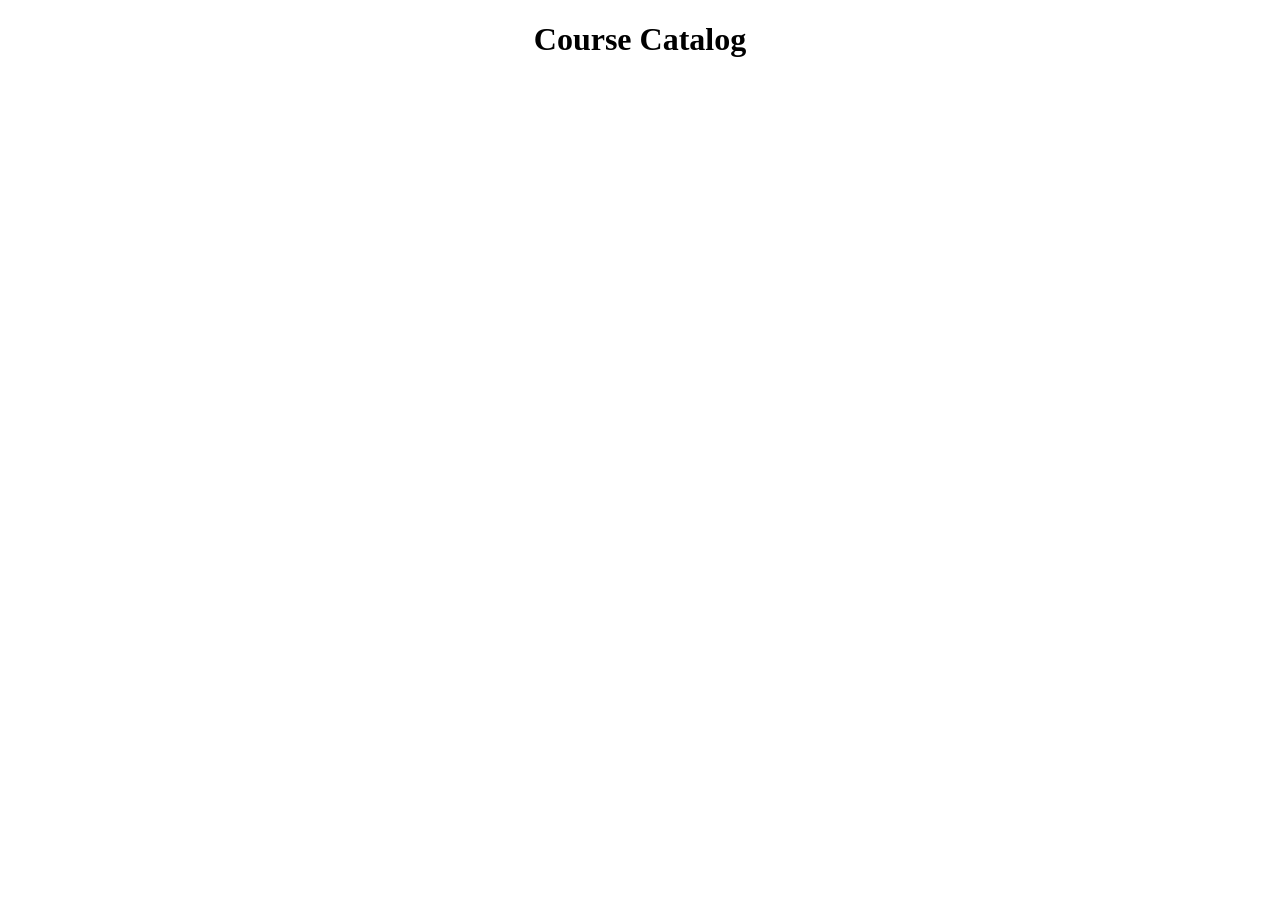
==== home.html @ 989145ee "courses listing" ====
<!DOCTYPE html>
<html lang="en">
<head>
    <meta charset="UTF-8">
    <meta name="viewport" content="width=device-width, initial-scale=1.0">
    <title>course catalog</title>
    <link rel="stylesheet" href="style.css">
    <script defer src="bro.js"></script>
</head>
<body>
    <header>
        <h1 class="header">Course Catalog</h1>
    </header>
    <section id="course-container">
        <!-- <div class="course-title">
            <h3>Javascript</h3>
            <p>Price:1000</p>
            <p>Rating: 4.5</p>
            <p>Available Languages: Malayalam, Tamil</p>
            <p>Instructor: John Doe</p>
            <p>Contact: 99-233-34344</p>
        </div> -->
    </section>
</body>
</html>
---- style.css ----
.header{
    text-align: center;
}
.course-title{
    background: #d9c785;
    padding: 15px;
    width: 300px;
    border-radius: 20px;
}
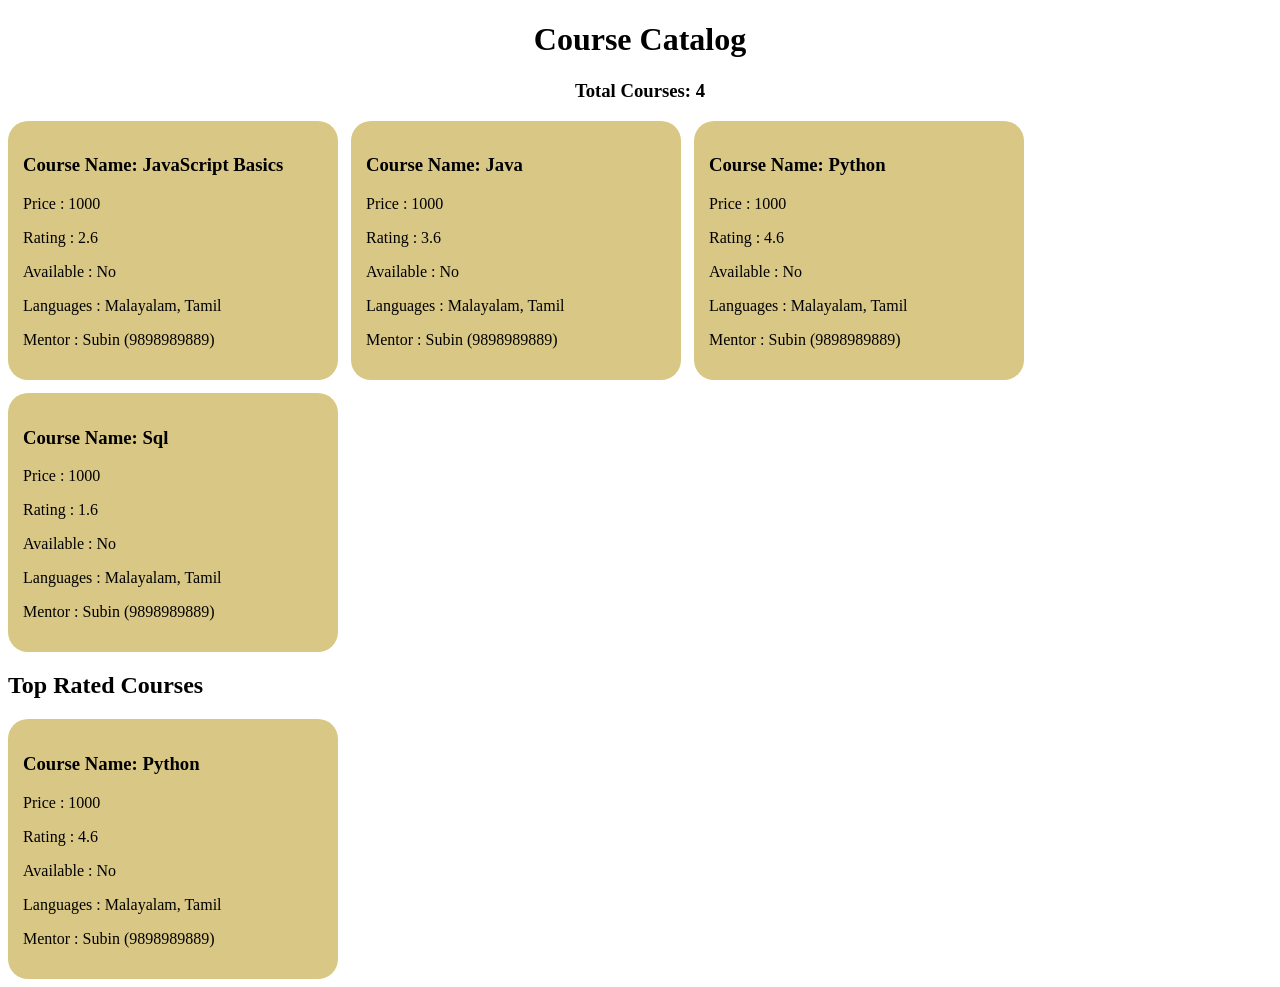
==== commit f1acf78b: "top rated course" ====
--- a/home.html
+++ b/home.html
@@ -1,18 +1,19 @@
-<!DOCTYPE html>
+<!doctype html>
 <html lang="en">
-<head>
-    <meta charset="UTF-8">
-    <meta name="viewport" content="width=device-width, initial-scale=1.0">
+  <head>
+    <meta charset="UTF-8" />
+    <meta name="viewport" content="width=device-width, initial-scale=1.0" />
     <title>course catalog</title>
-    <link rel="stylesheet" href="style.css">
+    <link rel="stylesheet" href="style.css" />
     <script defer src="bro.js"></script>
-</head>
-<body>
+  </head>
+  <body>
     <header>
-        <h1 class="header">Course Catalog</h1>
+      <h1 class="header">Course Catalog</h1>
+      <h3 id="course-count"></h3>
     </header>
     <section id="course-container">
-        <!-- <div class="course-title">
+      <!-- <div class="course-title">
             <h3>Javascript</h3>
             <p>Price:1000</p>
             <p>Rating: 4.5</p>
@@ -21,5 +22,10 @@
             <p>Contact: 99-233-34344</p>
         </div> -->
     </section>
-</body>
-</html>+    <section>
+      <h2>Top Rated Courses</h2>
+      <div id="top-rated-courses"></div>
+    </section>
+     
+  </body>
+</html>
--- a/style.css
+++ b/style.css
@@ -6,4 +6,12 @@
     padding: 15px;
     width: 300px;
     border-radius: 20px;
+}
+#course-container{
+    display: flex;
+    gap: 13px;
+    flex-wrap: wrap;
+}
+#course-count{
+    text-align: center;
 }
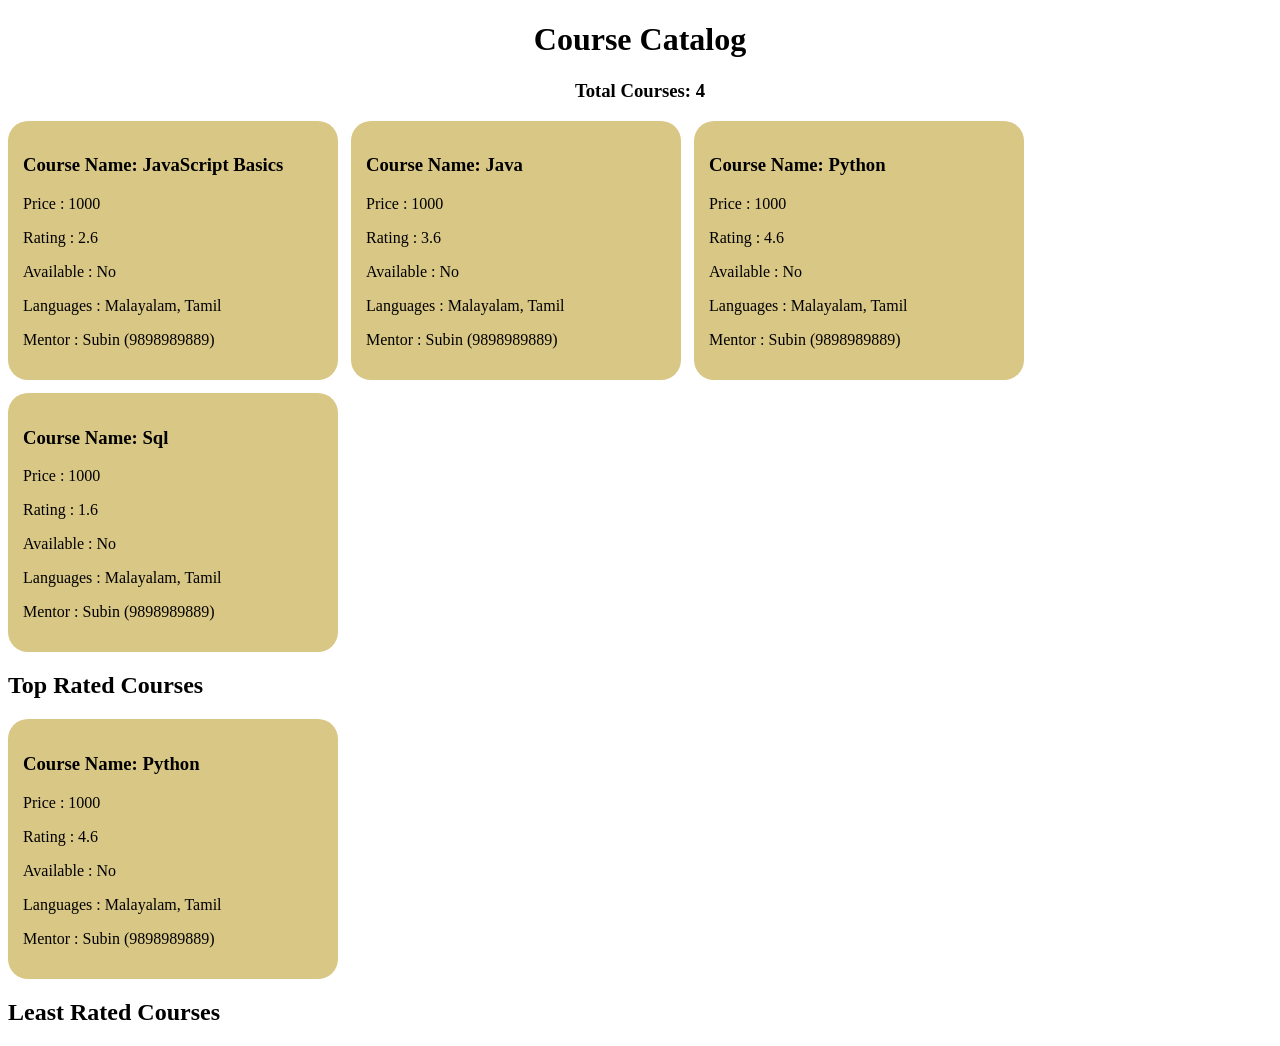
==== commit ec3d44f6: "top rated courses updated" ====
--- a/home.html
+++ b/home.html
@@ -8,10 +8,12 @@
     <script defer src="bro.js"></script>
   </head>
   <body>
+
     <header>
       <h1 class="header">Course Catalog</h1>
       <h3 id="course-count"></h3>
     </header>
+
     <section id="course-container">
       <!-- <div class="course-title">
             <h3>Javascript</h3>
@@ -22,10 +24,16 @@
             <p>Contact: 99-233-34344</p>
         </div> -->
     </section>
+
     <section>
       <h2>Top Rated Courses</h2>
       <div id="top-rated-courses"></div>
     </section>
      
+     <section>
+      <h2>Least Rated Courses</h2>
+      <div id="least-rated-courses"></div>
+    </section>
+
   </body>
 </html>
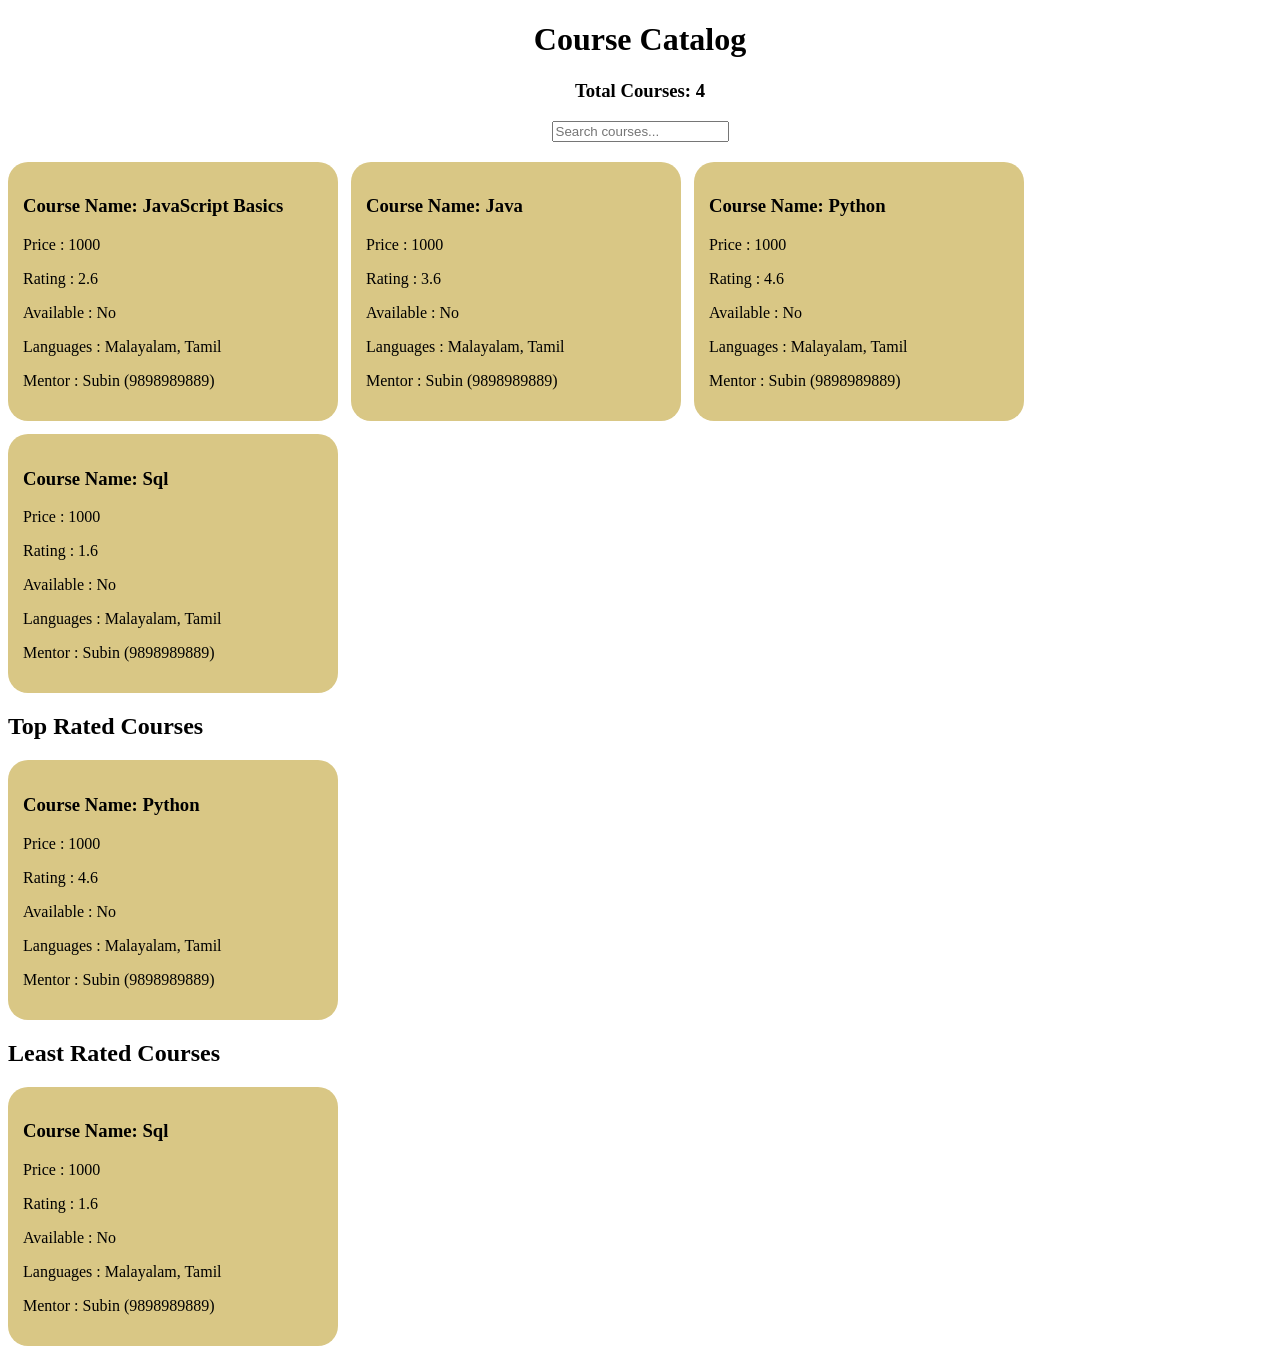
==== commit fb344a38: "search result" ====
--- a/home.html
+++ b/home.html
@@ -9,9 +9,10 @@
   </head>
   <body>
 
-    <header>
+    <header id="bottom-space">
       <h1 class="header">Course Catalog</h1>
       <h3 id="course-count"></h3>
+      <input type="text" id="search-input" placeholder="Search courses..." />
     </header>
 
     <section id="course-container">
--- a/style.css
+++ b/style.css
@@ -14,4 +14,9 @@
 }
 #course-count{
     text-align: center;
+}
+
+#bottom-space{
+    margin-bottom: 20px;
+    text-align: center;
 }
